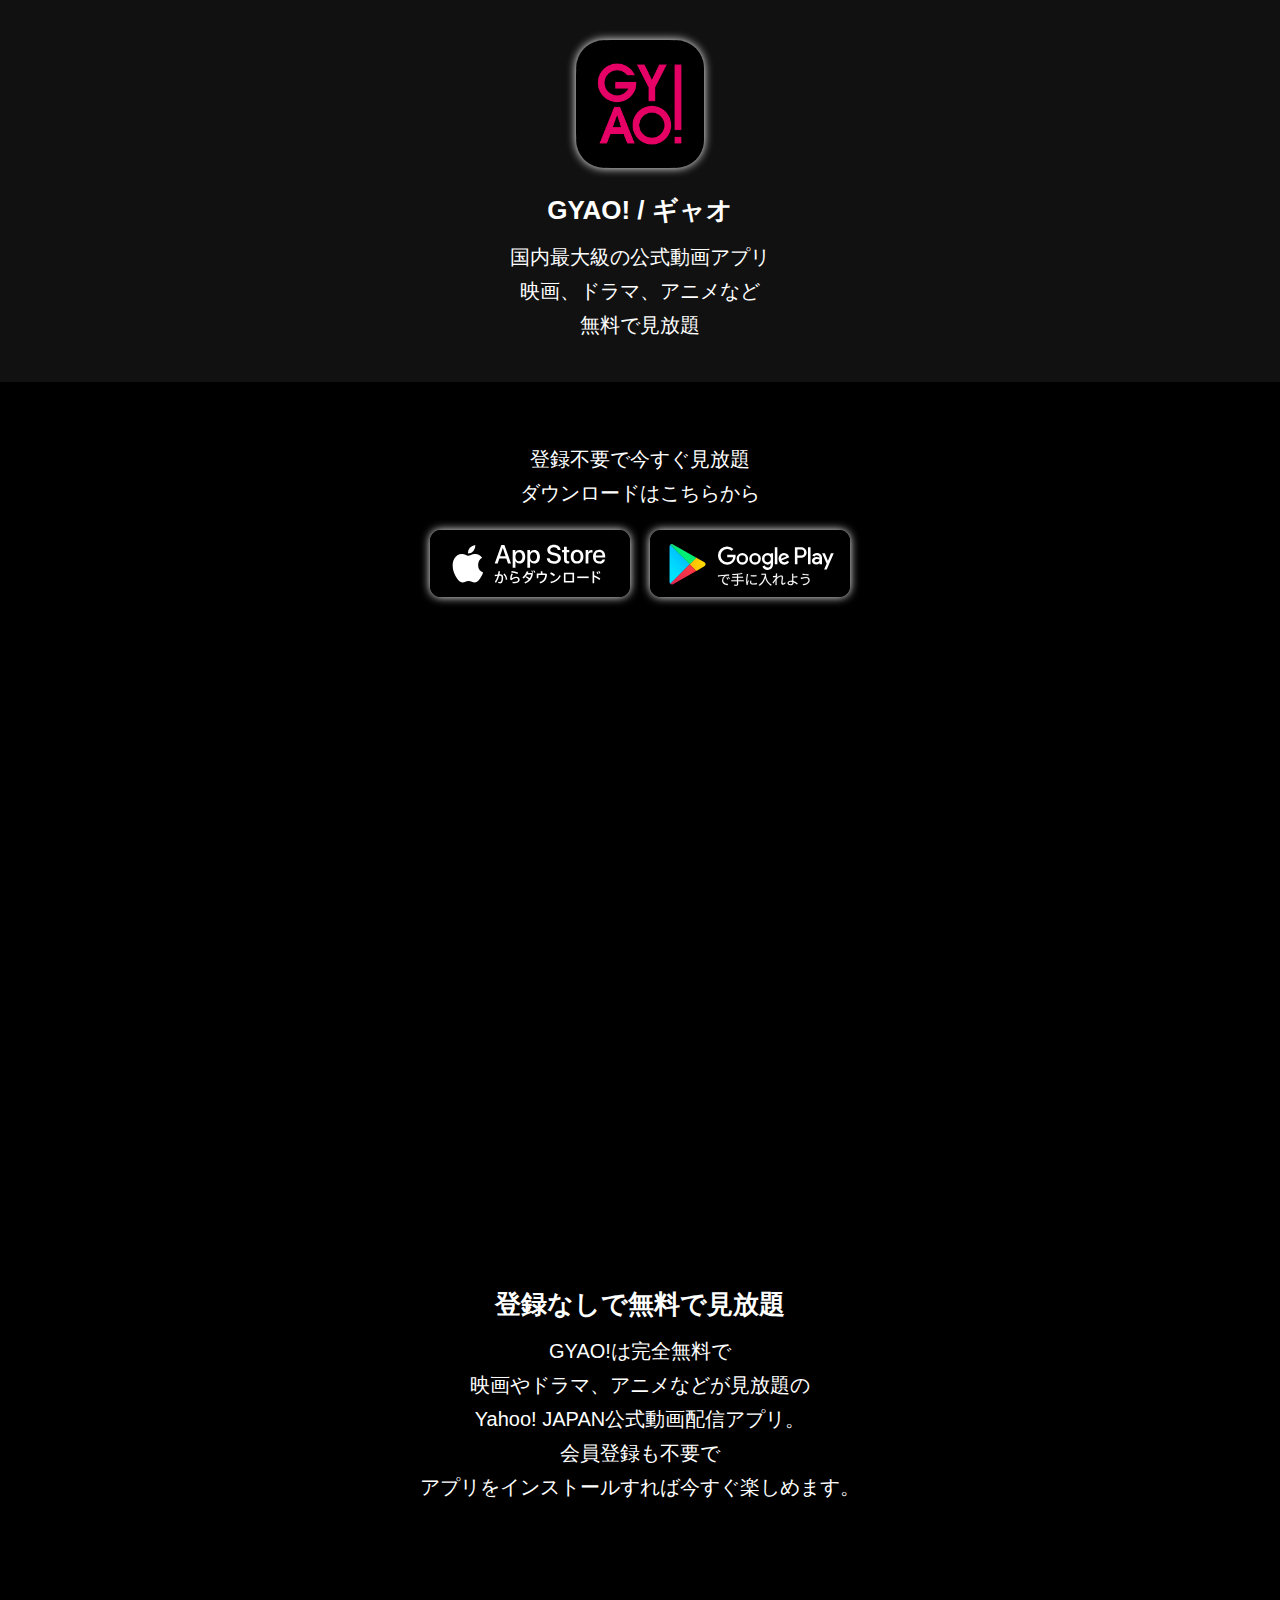
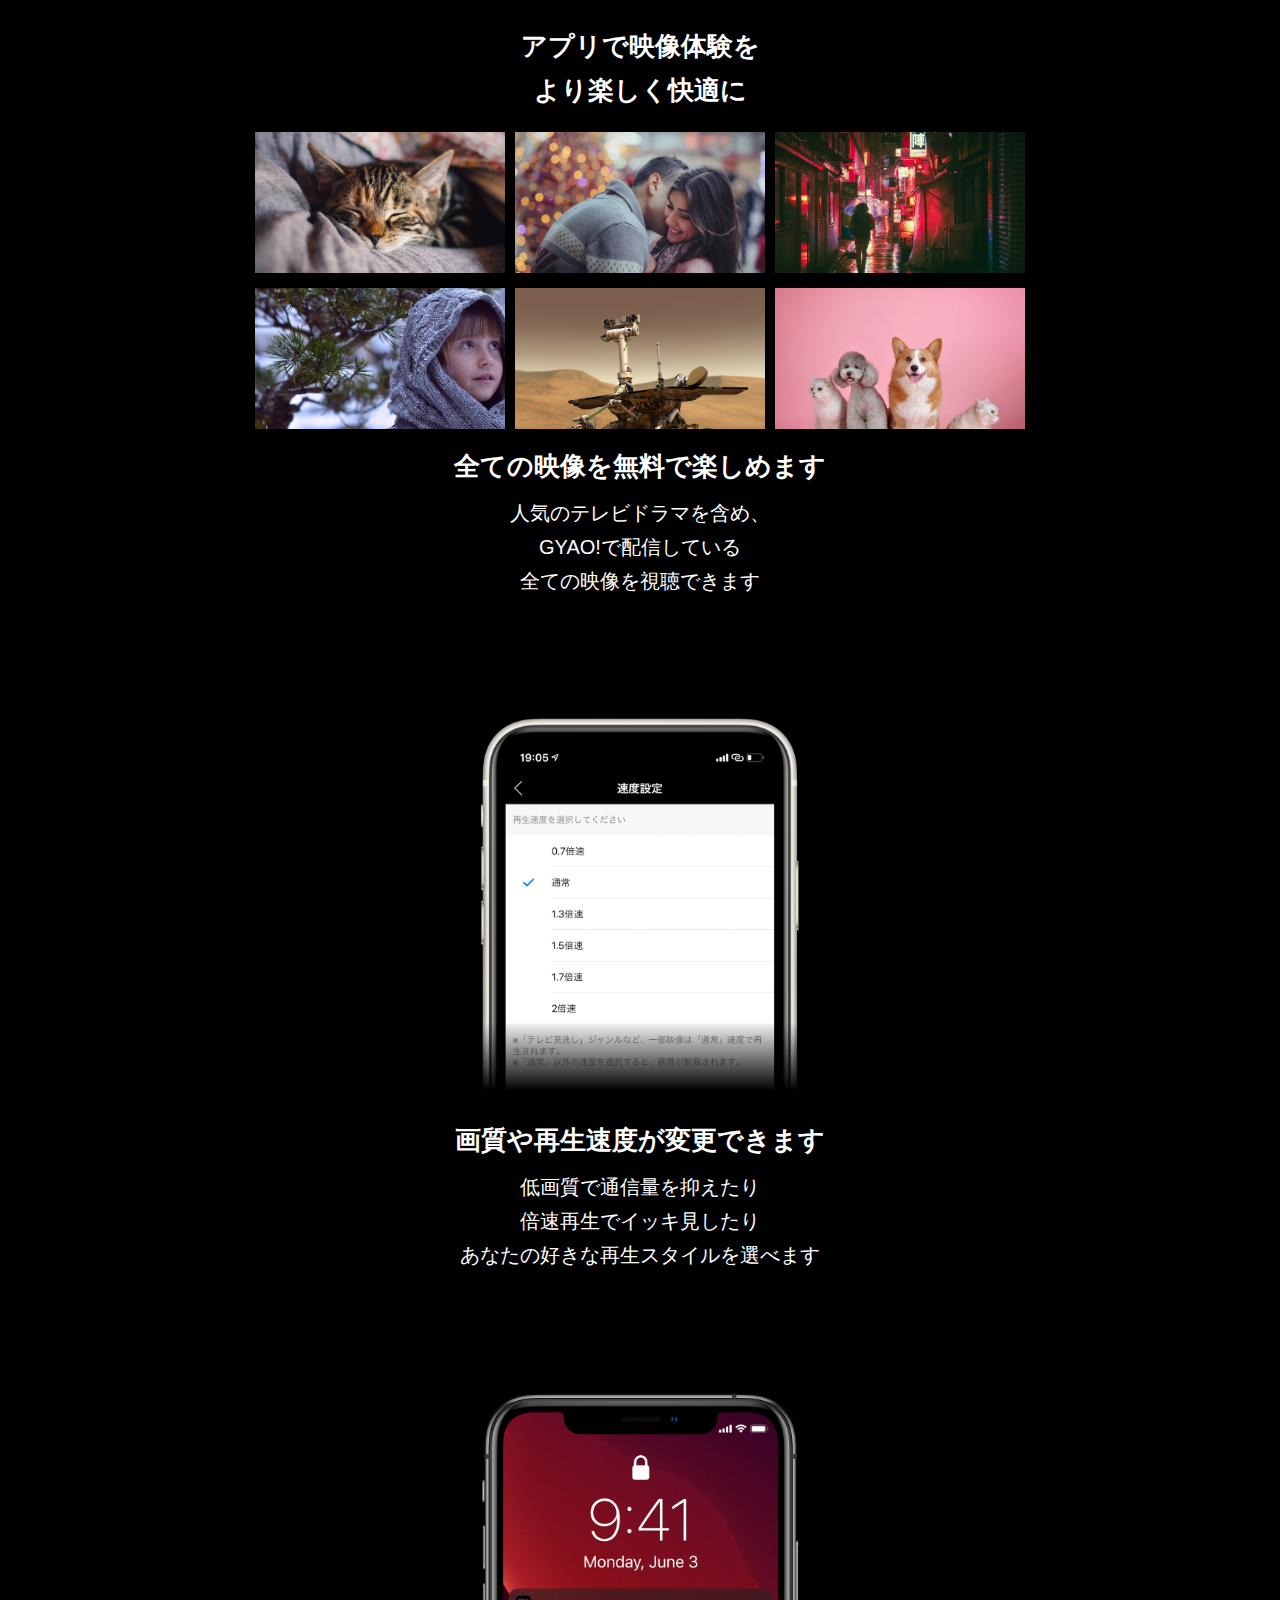
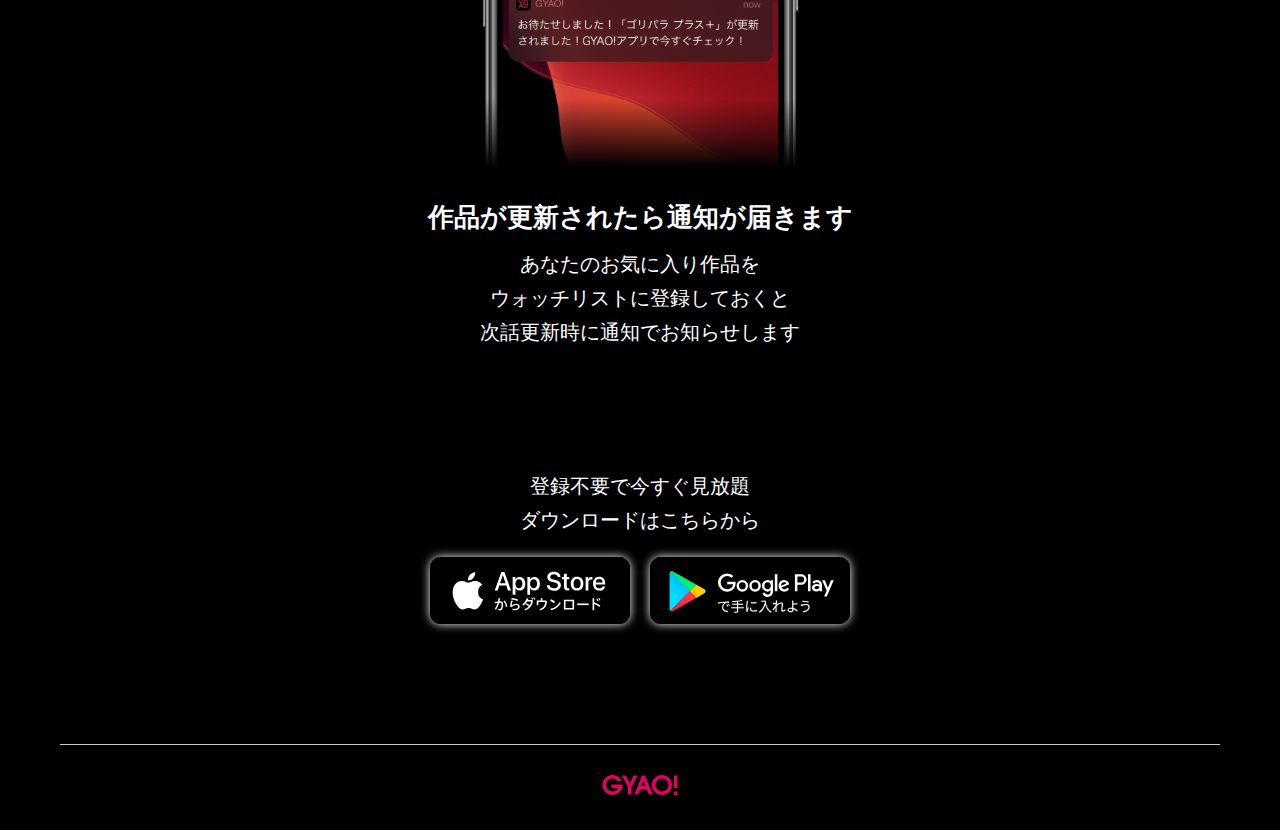
==== templete/index.html @ 12a13662 "ディレクトリの変更" ====
<!DOCTYPE html><html lang="ja"><head><title>GYAO! | 国内最大級の公式動画アプリ</title><meta charset=" utf-8"><meta name="viewport" content="width=device-width,initial-scale=1,shrink-to-fit=no"><meta name="format-detection" content="telephone=no"><meta name="description" content="完全無料で映画やドラマ、アニメ、テレビ番組などが見放題のYahoo! JAPAN公式動画配信アプリ。会員登録も不要でアプリをインストールすれば今すぐ楽しめます。"><link rel="icon" href="../../img/favicon.ico"><link rel="stylesheet" href="./lp-app.css"><link rel="stylesheet" href="../css/common.css"><script src="./lp-app.js"></script></head><body><div class="wrapper lp-app"><div class="main-visual"><a class="main-visual-appicon content-fade-in" href="https://gyao.yahoo.co.jp"><img src="../../img/gyao-app.png" alt="GYAO!アプリ"></a><div class="main-visiual-text"><p class="text-title">GYAO! / ギャオ</p><p class="text-sentence">国内最大級の公式動画アプリ<br>映画、ドラマ、アニメなど<br>無料で見放題</p></div></div><div class="main-content"><div class="section main-content-download"><div class="section-item"><p class="text-sentence">登録不要で今すぐ見放題<br>ダウンロードはこちらから</p></div><div class="section-item main-content-download-button content-fade-in"><a class="main-content-download-button-link" href="https://apps.apple.com/jp/app/gyao-%E3%82%AE%E3%83%A3%E3%82%AA/id288091002"><img src="../../img/button-appstore.svg" alt="AppStoreからダウンロード"></a><a class="main-content-download-button-link" href="https://play.google.com/store/apps/details?id=jp.co.yahoo.gyao.android.app&amp;hl=ja"><img src="../../img/button-playstore.svg" alt="Google Playで手に入れよう"></a></div></div><div class="section main-content-about-gyao"><div class="section-item main-content-about-gyao-image content-fade-in"><img src="../../img/device-gyao-top.png" alt="GYAO!のデバイス画像 - GYAO!TOP"></div><div class="section-item main-content-about-gyao-text"><p class="text-title">登録なしで無料で見放題</p><p class="text-sentence">GYAO!は完全無料で<br>映画やドラマ、アニメなどが見放題の<br>Yahoo! JAPAN公式動画配信アプリ。<br>会員登録も不要で<br>アプリをインストールすれば今すぐ楽しめます。</p></div></div><div class="section main-content-program-introduction"><div class="section-item"><p class="text-title">アプリで映像体験を<br>より楽しく快適に</p></div><div class="sectin-item main-content-program-introduction-images content-fade-in"><div class="main-content-program-introduction-image thumbnail1"></div><div class="main-content-program-introduction-image thumbnail2"></div><div class="main-content-program-introduction-image thumbnail3"></div><div class="main-content-program-introduction-image thumbnail4"></div><div class="main-content-program-introduction-image thumbnail5"></div><div class="main-content-program-introduction-image thumbnail6"></div></div><div class="section-item"><p class="text-title">全ての映像を無料で楽しめます</p><p class="text-sentence">人気のテレビドラマを含め、<br>GYAO!で配信している<br>全ての映像を視聴できます</p></div></div><div class="section main-content-app-function-introduction"><div class="section-item main-content-app-function-introduction-image content-fade-in"><img src="../../img/device-gyao-playspeed.png" alt="GYAO!のデバイス画像 - 再生速度変更"></div><div class="section-item"><div class="text-title">画質や再生速度が変更できます</div><div class="text-sentence">低画質で通信量を抑えたり<br>倍速再生でイッキ見したり<br>あなたの好きな再生スタイルを選べます</div></div></div><div class="section main-content-app-function-introduction"><div class="section-item main-content-app-function-introduction-image content-fade-in"><img src="../../img/device-gyao-notice.png" alt="GYAO!のデバイス画像 - 通知"></div><div class="section-item main-content-app-function-introduction-text"><div class="text-title">作品が更新されたら通知が届きます</div><div class="text-sentence">あなたのお気に入り作品を<br>ウォッチリストに登録しておくと<br>次話更新時に通知でお知らせします</div></div></div><div class="section main-content-download"><div class="section-item"><p class="text-sentence">登録不要で今すぐ見放題<br>ダウンロードはこちらから</p></div><div class="section-item main-content-download-button content-fade-in"><a class="main-content-download-button-link" href="https://apps.apple.com/jp/app/gyao-%E3%82%AE%E3%83%A3%E3%82%AA/id288091002"><img src="../../img/button-appstore.svg" alt="AppStoreからダウンロード"></a><a class="main-content-download-button-link" href="https://play.google.com/store/apps/details?id=jp.co.yahoo.gyao.android.app&amp;hl=ja"><img src="../../img/button-playstore.svg" alt="Google Playで手に入れよう"></a></div></div></div><footer class="section footer"><a class="footer-link" href="https://gyao.yahoo.co.jp"><img src="../../img/gyao-logo.svg" alt="GYAO!"></a></footer></div></body></html>
---- templete/lp-app.css ----
html, body, div, p, a {
  color: #fff;
  font-size: 10px;
  margin: 0;
  padding: 0;
  font-family: Helvetica Neue,Roboto,Ubuntu,Segoe UI,Noto Sans JP,HiraginoGYSans,Hiragino Kaku Gothic ProN,Meiryo,sans-serif;
  line-height: 1.7;
  text-align: center;
  position: relative;
  display: block;
}

img {
  width: 100%;
  height: auto;
  display: inline-block;
}

.lp-app {
  background-color: black;
}

.lp-app .section {
  margin: auto 20px 60px;
}

@media screen and (min-width: 768px) {
  .lp-app .section {
    margin: auto 60px 120px;
  }
}

.lp-app .section-item {
  margin-bottom: 20px;
}

.lp-app .text-title {
  font-size: 2rem;
  font-weight: bold;
  margin-bottom: 8px;
}

@media screen and (min-width: 768px) {
  .lp-app .text-title {
    font-size: 2.6rem;
  }
}

.lp-app .text-sentence {
  font-size: 1.6rem;
}

@media screen and (min-width: 768px) {
  .lp-app .text-sentence {
    font-size: 2rem;
  }
}

@-webkit-keyframes fade-in {
  0% {
    opacity: 0;
  }
  100% {
    opacity: 1;
  }
}

@keyframes fade-in {
  0% {
    opacity: 0;
  }
  100% {
    opacity: 1;
  }
}

.lp-app .is-show {
  -webkit-animation: fade-in 3s forwards;
          animation: fade-in 3s forwards;
}

.lp-app header {
  padding: 15px;
}

.lp-app .header-link {
  width: 76px;
  line-height: 0;
}

.lp-app .main-visual {
  padding: 40px 20px;
  background-color: #111;
  margin-bottom: 30px;
}

@media screen and (min-width: 768px) {
  .lp-app .main-visual {
    margin-bottom: 120px;
  }
}

@media screen and (min-width: 768px) {
  .lp-app .main-visual {
    margin-bottom: 60px;
  }
}

.lp-app .main-visual-appicon {
  margin: 0 auto 20px;
  -webkit-box-shadow: 0px 0px 10px 0px white;
          box-shadow: 0px 0px 10px 0px white;
  border-radius: 22%;
  line-height: 0;
  display: inline-block;
  width: 30vw;
}

@media screen and (min-width: 768px) {
  .lp-app .main-visual-appicon {
    width: 25vw;
  }
}

@media screen and (min-width: 1025px) {
  .lp-app .main-visual-appicon {
    width: 10vw;
  }
}

.lp-app .main-content-download-button {
  display: -webkit-box;
  display: -ms-flexbox;
  display: flex;
  -webkit-box-pack: center;
      -ms-flex-pack: center;
          justify-content: center;
}

.lp-app .main-content-download-button-link {
  width: 120px;
  -webkit-box-shadow: 0px 0px 10px 0px white;
          box-shadow: 0px 0px 10px 0px white;
  border-radius: 7px;
  line-height: 0;
}

@media screen and (min-width: 768px) {
  .lp-app .main-content-download-button-link {
    width: 200px;
    border-radius: 11px;
  }
}

.lp-app .main-content-download-button-link:first-child {
  margin-right: 20px;
}

.lp-app .main-content-about-gyao-image {
  opacity: 0;
  width: 180px;
  margin-left: auto;
  margin-right: auto;
}

@media screen and (min-width: 768px) {
  .lp-app .main-content-about-gyao-image {
    width: 280px;
  }
}

.lp-app .main-content-program-introduction-images {
  margin: auto;
}

@media screen and (min-width: 1025px) {
  .lp-app .main-content-program-introduction-images {
    max-width: 780px;
  }
}

.lp-app .main-content-program-introduction-image {
  width: 40vw;
  height: 22.5vw;
  margin-bottom: 10px;
  background-size: cover;
  background-repeat: no-repeat;
  display: inline-block;
}

.lp-app .main-content-program-introduction-image:nth-child(odd) {
  margin-right: 10px;
}

@media screen and (min-width: 1025px) {
  .lp-app .main-content-program-introduction-image {
    width: 250px;
    height: 140.625px;
    margin-right: 10px;
  }
  .lp-app .main-content-program-introduction-image:nth-child(3), .lp-app .main-content-program-introduction-image:nth-child(6) {
    margin-right: 0;
  }
}

.lp-app .thumbnail1 {
  background-image: url("../../img/thumbnails/program-thumbnail-1.jpg");
}

.lp-app .thumbnail2 {
  background-image: url("../../img/thumbnails/program-thumbnail-2.jpg");
}

.lp-app .thumbnail3 {
  background-image: url("../../img/thumbnails/program-thumbnail-3.jpg");
}

.lp-app .thumbnail4 {
  background-image: url("../../img/thumbnails/program-thumbnail-4.jpg");
}

.lp-app .thumbnail5 {
  background-image: url("../../img/thumbnails/program-thumbnail-5.jpg");
}

.lp-app .thumbnail6 {
  background-image: url("../../img/thumbnails/program-thumbnail-6.jpg");
}

.lp-app .main-content-app-function-introduction-image {
  margin-left: auto;
  margin-right: auto;
  width: 50vw;
}

@media screen and (min-width: 768px) {
  .lp-app .main-content-app-function-introduction-image {
    width: 40vw;
  }
}

@media screen and (min-width: 1025px) {
  .lp-app .main-content-app-function-introduction-image {
    width: 25vw;
  }
}

.lp-app .main-content-app-function-introduction-image:after {
  content: '';
  width: 100%;
  height: 100%;
  position: absolute;
  background: -webkit-gradient(linear, left top, left bottom, color-stop(80%, rgba(0, 0, 0, 0)), color-stop(98%, black));
  background: linear-gradient(rgba(0, 0, 0, 0) 80%, black 98%);
  top: 0;
  left: 0;
}

.lp-app footer.footer {
  border-top: solid 1px rgba(255, 255, 255, 0.8);
  padding: 30px 0;
  margin-bottom: 0;
}

.lp-app .footer-link {
  display: inline-block;
}
/*# sourceMappingURL=lp-app.css.map */
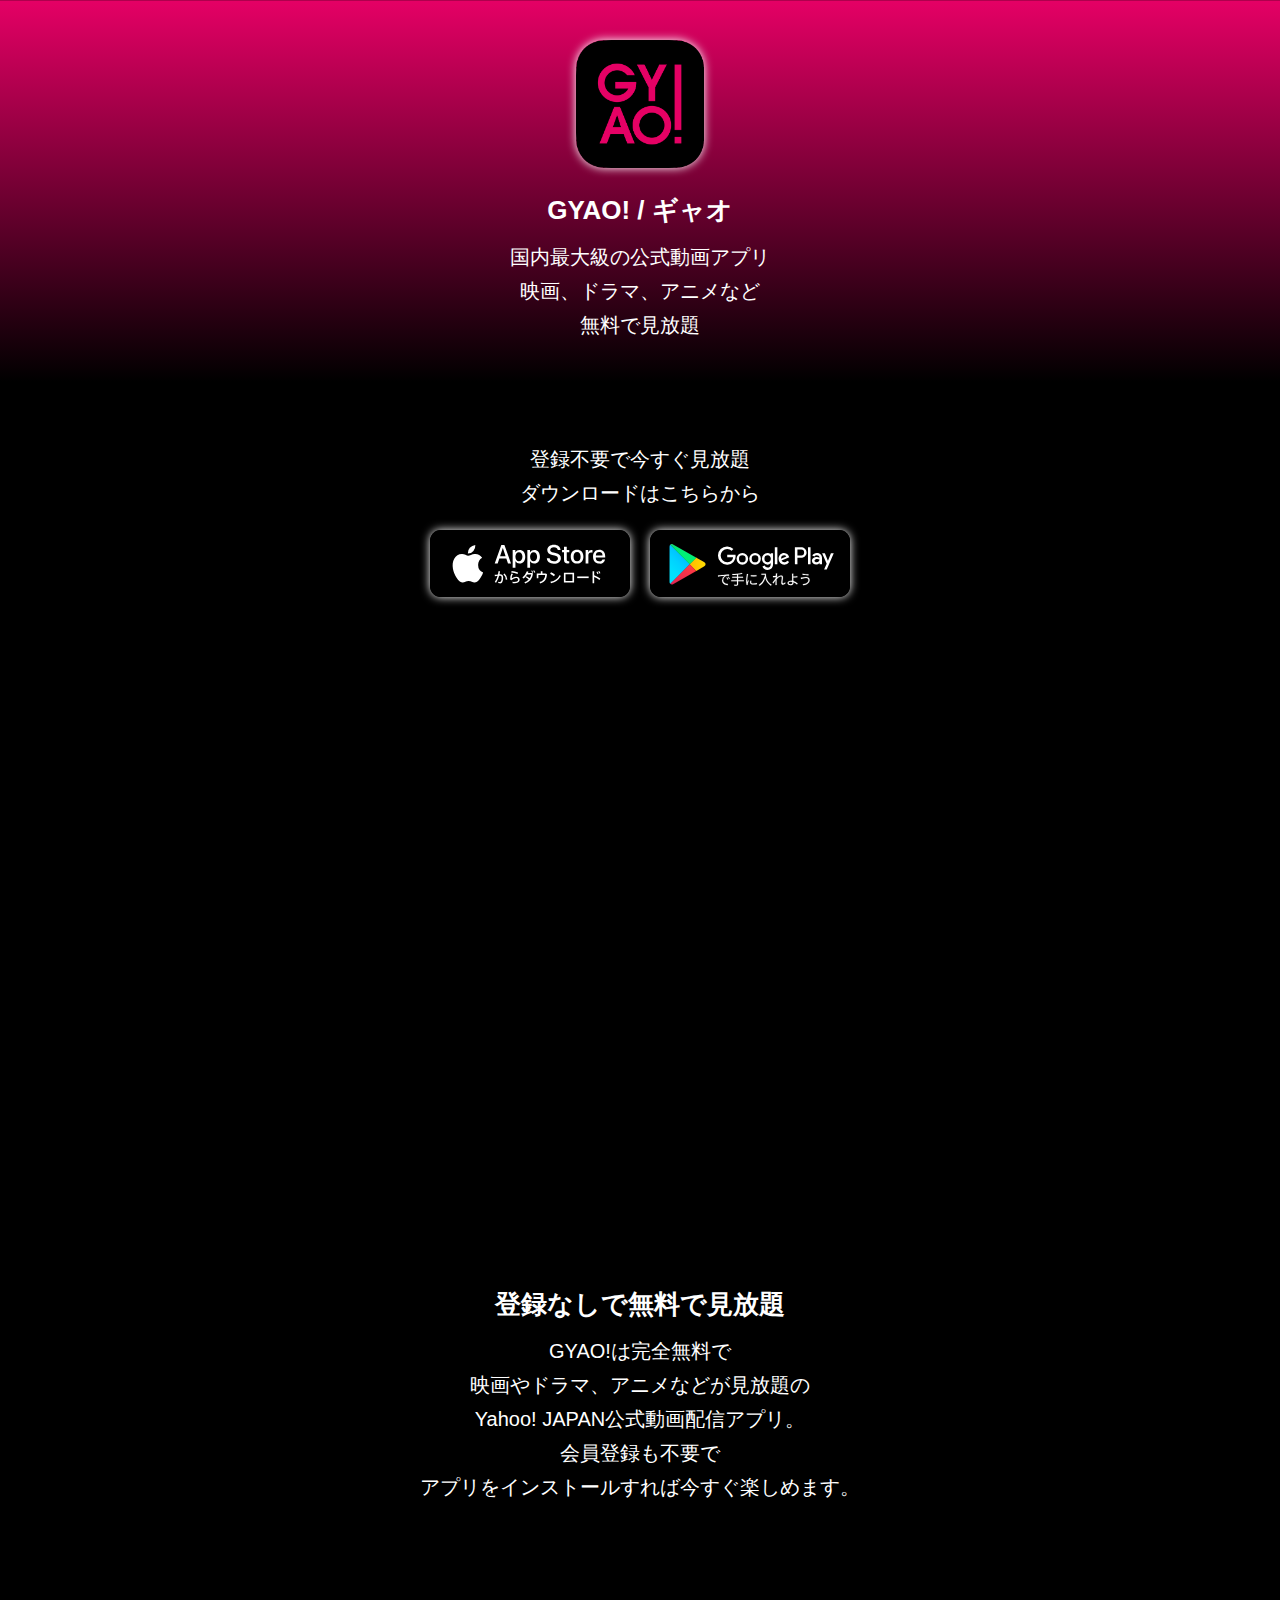
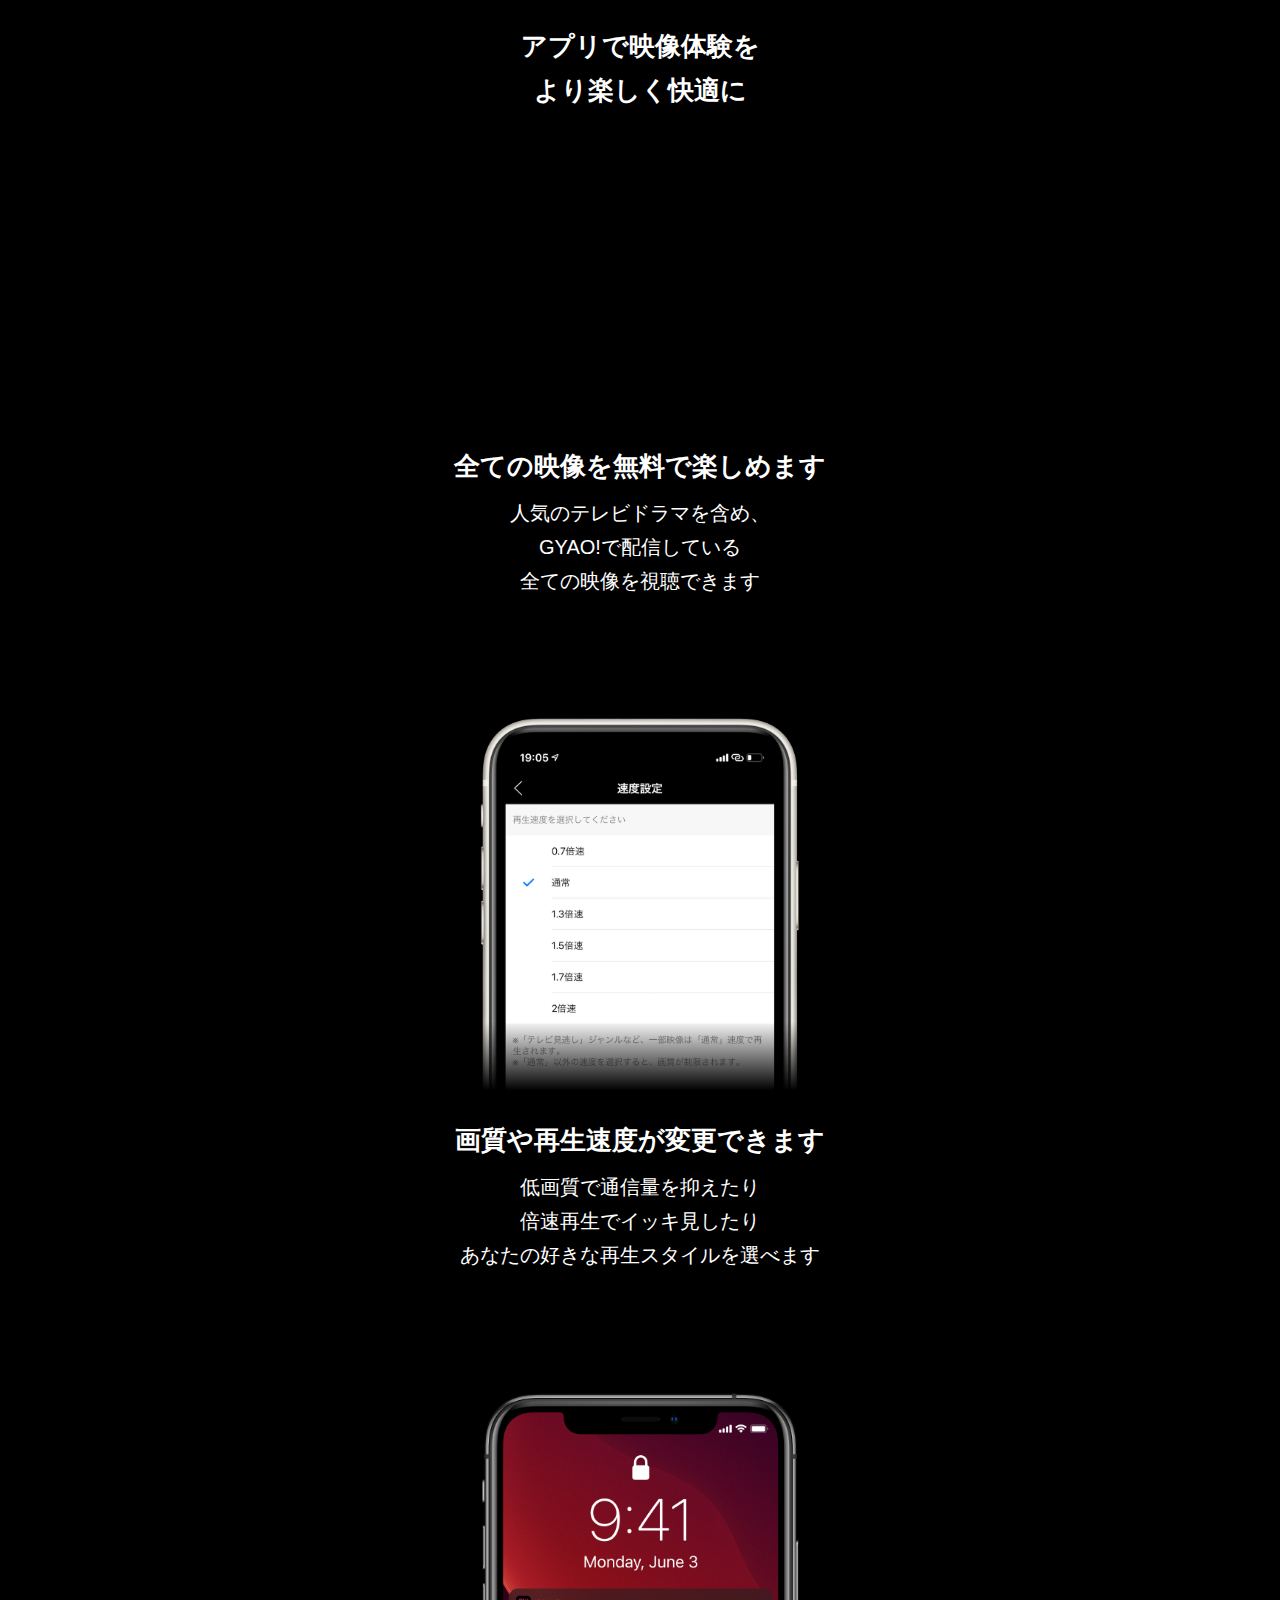
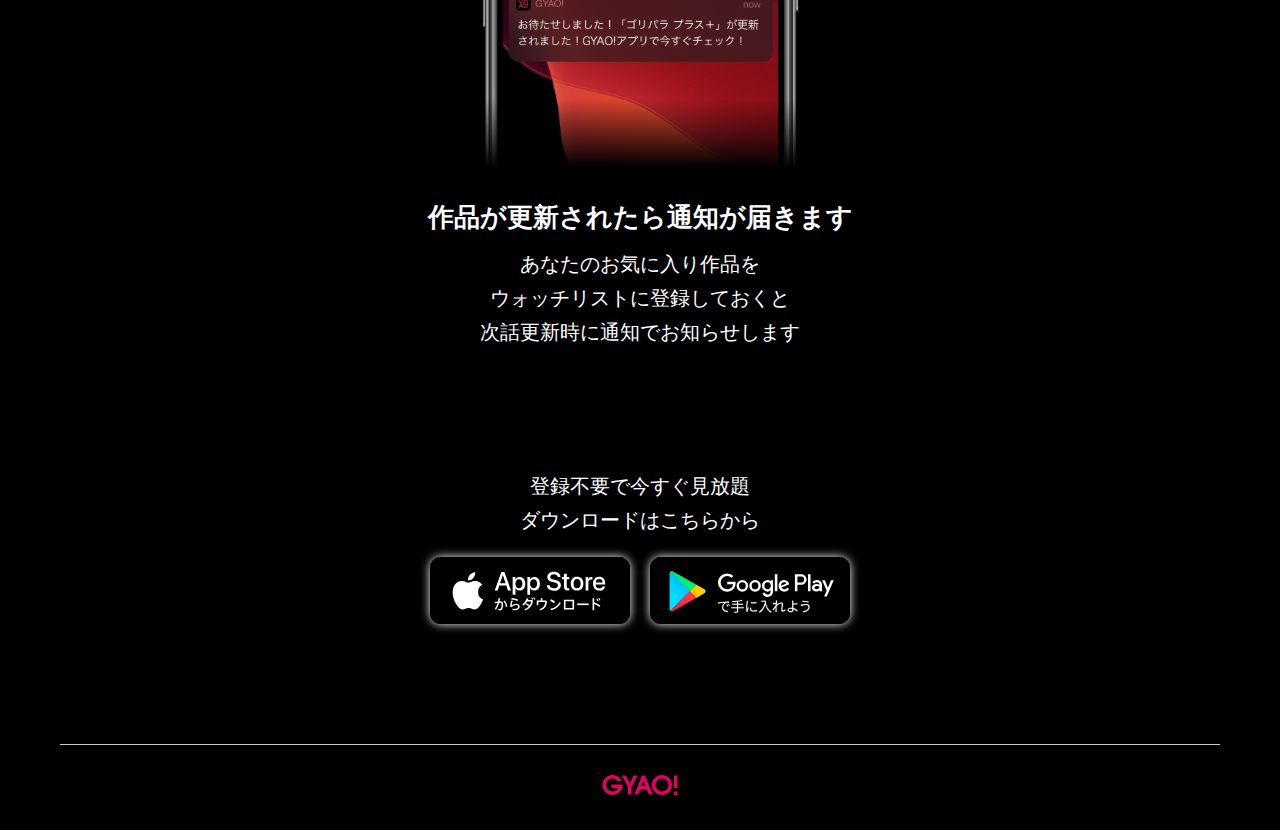
==== commit c710d393: "asyncの追加" ====
--- a/templete/index.html
+++ b/templete/index.html
@@ -1 +1 @@
-<!DOCTYPE html><html lang="ja"><head><title>GYAO! | 国内最大級の公式動画アプリ</title><meta charset=" utf-8"><meta name="viewport" content="width=device-width,initial-scale=1,shrink-to-fit=no"><meta name="format-detection" content="telephone=no"><meta name="description" content="完全無料で映画やドラマ、アニメ、テレビ番組などが見放題のYahoo! JAPAN公式動画配信アプリ。会員登録も不要でアプリをインストールすれば今すぐ楽しめます。"><link rel="icon" href="../../img/favicon.ico"><link rel="stylesheet" href="./lp-app.css"><link rel="stylesheet" href="../css/common.css"><script src="./lp-app.js"></script></head><body><div class="wrapper lp-app"><div class="main-visual"><a class="main-visual-appicon content-fade-in" href="https://gyao.yahoo.co.jp"><img src="../../img/gyao-app.png" alt="GYAO!アプリ"></a><div class="main-visiual-text"><p class="text-title">GYAO! / ギャオ</p><p class="text-sentence">国内最大級の公式動画アプリ<br>映画、ドラマ、アニメなど<br>無料で見放題</p></div></div><div class="main-content"><div class="section main-content-download"><div class="section-item"><p class="text-sentence">登録不要で今すぐ見放題<br>ダウンロードはこちらから</p></div><div class="section-item main-content-download-button content-fade-in"><a class="main-content-download-button-link" href="https://apps.apple.com/jp/app/gyao-%E3%82%AE%E3%83%A3%E3%82%AA/id288091002"><img src="../../img/button-appstore.svg" alt="AppStoreからダウンロード"></a><a class="main-content-download-button-link" href="https://play.google.com/store/apps/details?id=jp.co.yahoo.gyao.android.app&amp;hl=ja"><img src="../../img/button-playstore.svg" alt="Google Playで手に入れよう"></a></div></div><div class="section main-content-about-gyao"><div class="section-item main-content-about-gyao-image content-fade-in"><img src="../../img/device-gyao-top.png" alt="GYAO!のデバイス画像 - GYAO!TOP"></div><div class="section-item main-content-about-gyao-text"><p class="text-title">登録なしで無料で見放題</p><p class="text-sentence">GYAO!は完全無料で<br>映画やドラマ、アニメなどが見放題の<br>Yahoo! JAPAN公式動画配信アプリ。<br>会員登録も不要で<br>アプリをインストールすれば今すぐ楽しめます。</p></div></div><div class="section main-content-program-introduction"><div class="section-item"><p class="text-title">アプリで映像体験を<br>より楽しく快適に</p></div><div class="sectin-item main-content-program-introduction-images content-fade-in"><div class="main-content-program-introduction-image thumbnail1"></div><div class="main-content-program-introduction-image thumbnail2"></div><div class="main-content-program-introduction-image thumbnail3"></div><div class="main-content-program-introduction-image thumbnail4"></div><div class="main-content-program-introduction-image thumbnail5"></div><div class="main-content-program-introduction-image thumbnail6"></div></div><div class="section-item"><p class="text-title">全ての映像を無料で楽しめます</p><p class="text-sentence">人気のテレビドラマを含め、<br>GYAO!で配信している<br>全ての映像を視聴できます</p></div></div><div class="section main-content-app-function-introduction"><div class="section-item main-content-app-function-introduction-image content-fade-in"><img src="../../img/device-gyao-playspeed.png" alt="GYAO!のデバイス画像 - 再生速度変更"></div><div class="section-item"><div class="text-title">画質や再生速度が変更できます</div><div class="text-sentence">低画質で通信量を抑えたり<br>倍速再生でイッキ見したり<br>あなたの好きな再生スタイルを選べます</div></div></div><div class="section main-content-app-function-introduction"><div class="section-item main-content-app-function-introduction-image content-fade-in"><img src="../../img/device-gyao-notice.png" alt="GYAO!のデバイス画像 - 通知"></div><div class="section-item main-content-app-function-introduction-text"><div class="text-title">作品が更新されたら通知が届きます</div><div class="text-sentence">あなたのお気に入り作品を<br>ウォッチリストに登録しておくと<br>次話更新時に通知でお知らせします</div></div></div><div class="section main-content-download"><div class="section-item"><p class="text-sentence">登録不要で今すぐ見放題<br>ダウンロードはこちらから</p></div><div class="section-item main-content-download-button content-fade-in"><a class="main-content-download-button-link" href="https://apps.apple.com/jp/app/gyao-%E3%82%AE%E3%83%A3%E3%82%AA/id288091002"><img src="../../img/button-appstore.svg" alt="AppStoreからダウンロード"></a><a class="main-content-download-button-link" href="https://play.google.com/store/apps/details?id=jp.co.yahoo.gyao.android.app&amp;hl=ja"><img src="../../img/button-playstore.svg" alt="Google Playで手に入れよう"></a></div></div></div><footer class="section footer"><a class="footer-link" href="https://gyao.yahoo.co.jp"><img src="../../img/gyao-logo.svg" alt="GYAO!"></a></footer></div></body></html>+<!DOCTYPE html><html lang="ja"><head><title>GYAO! | 国内最大級の公式動画アプリ</title><meta charset=" utf-8"><meta name="viewport" content="width=device-width,initial-scale=1,shrink-to-fit=no"><meta name="format-detection" content="telephone=no"><meta name="description" content="完全無料で映画やドラマ、アニメ、テレビ番組などが見放題のYahoo! JAPAN公式動画配信アプリ。会員登録も不要でアプリをインストールすれば今すぐ楽しめます。"><link rel="icon" href="../img/favicon.ico"><link rel="stylesheet" href="./lp-app.css"><script src="./lp-app.js" async></script></head><body><div class="wrapper lp-app"><div class="main-visual"><a class="main-visual-appicon content-fade-in" href="https://gyao.yahoo.co.jp"><img src="../img/gyao-app.png" alt="GYAO!アプリ"></a><div class="main-visiual-text"><p class="text-title">GYAO! / ギャオ</p><p class="text-sentence">国内最大級の公式動画アプリ<br>映画、ドラマ、アニメなど<br>無料で見放題</p></div></div><div class="main-content"><div class="section main-content-download"><div class="section-item"><p class="text-sentence">登録不要で今すぐ見放題<br>ダウンロードはこちらから</p></div><div class="section-item main-content-download-button content-fade-in"><a class="main-content-download-button-link" href="https://apps.apple.com/jp/app/gyao-%E3%82%AE%E3%83%A3%E3%82%AA/id288091002"><img src="../img/button-appstore.svg" alt="AppStoreからダウンロード"></a><a class="main-content-download-button-link" href="https://play.google.com/store/apps/details?id=jp.co.yahoo.gyao.android.app&amp;hl=ja"><img src="../img/button-playstore.svg" alt="Google Playで手に入れよう"></a></div></div><div class="section main-content-about-gyao"><div class="section-item main-content-about-gyao-image content-fade-in"><img src="../img/device-gyao-top.png" alt="GYAO!のデバイス画像 - GYAO!TOP"></div><div class="section-item main-content-about-gyao-text"><p class="text-title">登録なしで無料で見放題</p><p class="text-sentence">GYAO!は完全無料で<br>映画やドラマ、アニメなどが見放題の<br>Yahoo! JAPAN公式動画配信アプリ。<br>会員登録も不要で<br>アプリをインストールすれば今すぐ楽しめます。</p></div></div><div class="section main-content-program-introduction"><div class="section-item"><p class="text-title">アプリで映像体験を<br>より楽しく快適に</p></div><div class="sectin-item main-content-program-introduction-images content-fade-in"><div class="main-content-program-introduction-image thumbnail1"></div><div class="main-content-program-introduction-image thumbnail2"></div><div class="main-content-program-introduction-image thumbnail3"></div><div class="main-content-program-introduction-image thumbnail4"></div><div class="main-content-program-introduction-image thumbnail5"></div><div class="main-content-program-introduction-image thumbnail6"></div></div><div class="section-item"><p class="text-title">全ての映像を無料で楽しめます</p><p class="text-sentence">人気のテレビドラマを含め、<br>GYAO!で配信している<br>全ての映像を視聴できます</p></div></div><div class="section main-content-app-function-introduction"><div class="section-item main-content-app-function-introduction-image content-fade-in"><img src="../img/device-gyao-playspeed.png" alt="GYAO!のデバイス画像 - 再生速度変更"></div><div class="section-item"><div class="text-title">画質や再生速度が変更できます</div><div class="text-sentence">低画質で通信量を抑えたり<br>倍速再生でイッキ見したり<br>あなたの好きな再生スタイルを選べます</div></div></div><div class="section main-content-app-function-introduction"><div class="section-item main-content-app-function-introduction-image content-fade-in"><img src="../img/device-gyao-notice.png" alt="GYAO!のデバイス画像 - 通知"></div><div class="section-item main-content-app-function-introduction-text"><div class="text-title">作品が更新されたら通知が届きます</div><div class="text-sentence">あなたのお気に入り作品を<br>ウォッチリストに登録しておくと<br>次話更新時に通知でお知らせします</div></div></div><div class="section main-content-download"><div class="section-item"><p class="text-sentence">登録不要で今すぐ見放題<br>ダウンロードはこちらから</p></div><div class="section-item main-content-download-button content-fade-in"><a class="main-content-download-button-link" href="https://apps.apple.com/jp/app/gyao-%E3%82%AE%E3%83%A3%E3%82%AA/id288091002"><img src="../img/button-appstore.svg" alt="AppStoreからダウンロード"></a><a class="main-content-download-button-link" href="https://play.google.com/store/apps/details?id=jp.co.yahoo.gyao.android.app&amp;hl=ja"><img src="../img/button-playstore.svg" alt="Google Playで手に入れよう"></a></div></div></div><footer class="section footer"><a class="footer-link" href="https://gyao.yahoo.co.jp"><img src="../img/gyao-logo.svg" alt="GYAO!"></a></footer></div></body></html>--- a/templete/lp-app.css
+++ b/templete/lp-app.css
@@ -20,78 +20,17 @@
   background-color: black;
 }
 
-.lp-app .section {
-  margin: auto 20px 60px;
-}
-
-@media screen and (min-width: 768px) {
-  .lp-app .section {
-    margin: auto 60px 120px;
-  }
-}
-
-.lp-app .section-item {
-  margin-bottom: 20px;
-}
-
-.lp-app .text-title {
-  font-size: 2rem;
-  font-weight: bold;
-  margin-bottom: 8px;
-}
-
-@media screen and (min-width: 768px) {
-  .lp-app .text-title {
-    font-size: 2.6rem;
-  }
-}
-
-.lp-app .text-sentence {
-  font-size: 1.6rem;
-}
-
-@media screen and (min-width: 768px) {
-  .lp-app .text-sentence {
-    font-size: 2rem;
-  }
-}
-
-@-webkit-keyframes fade-in {
-  0% {
-    opacity: 0;
-  }
-  100% {
-    opacity: 1;
-  }
-}
-
-@keyframes fade-in {
-  0% {
-    opacity: 0;
-  }
-  100% {
-    opacity: 1;
-  }
-}
-
-.lp-app .is-show {
-  -webkit-animation: fade-in 3s forwards;
-          animation: fade-in 3s forwards;
-}
-
-.lp-app header {
-  padding: 15px;
-}
-
-.lp-app .header-link {
-  width: 76px;
-  line-height: 0;
-}
-
 .lp-app .main-visual {
+  background: -webkit-gradient(linear, left top, left bottom, from(#e50065), to(#000)) center/cover;
+  background: linear-gradient(#e50065, #000) center/cover;
   padding: 40px 20px;
-  background-color: #111;
   margin-bottom: 30px;
+}
+
+@media screen and (min-width: 1024px) {
+  .lp-app .main-visual {
+    background-size: contain;
+  }
 }
 
 @media screen and (min-width: 768px) {
@@ -126,6 +65,74 @@
   .lp-app .main-visual-appicon {
     width: 10vw;
   }
+}
+
+.lp-app .section {
+  margin: auto 20px 60px;
+}
+
+@media screen and (min-width: 768px) {
+  .lp-app .section {
+    margin: auto 60px 120px;
+  }
+}
+
+.lp-app .section-item {
+  margin-bottom: 20px;
+}
+
+.lp-app .text-title {
+  font-size: 2rem;
+  font-weight: bold;
+  margin-bottom: 8px;
+}
+
+@media screen and (min-width: 768px) {
+  .lp-app .text-title {
+    font-size: 2.6rem;
+  }
+}
+
+.lp-app .text-sentence {
+  font-size: 1.6rem;
+}
+
+@media screen and (min-width: 768px) {
+  .lp-app .text-sentence {
+    font-size: 2rem;
+  }
+}
+
+@-webkit-keyframes fade-in {
+  0% {
+    opacity: 0;
+  }
+  100% {
+    opacity: 1;
+  }
+}
+
+@keyframes fade-in {
+  0% {
+    opacity: 0;
+  }
+  100% {
+    opacity: 1;
+  }
+}
+
+.lp-app .is-show {
+  -webkit-animation: fade-in 3s forwards;
+          animation: fade-in 3s forwards;
+}
+
+.lp-app header {
+  padding: 15px;
+}
+
+.lp-app .header-link {
+  width: 76px;
+  line-height: 0;
 }
 
 .lp-app .main-content-download-button {
@@ -204,27 +211,27 @@
 }
 
 .lp-app .thumbnail1 {
-  background-image: url("../../img/thumbnails/program-thumbnail-1.jpg");
+  background-image: url("../img/program-thumbnail-1.jpg");
 }
 
 .lp-app .thumbnail2 {
-  background-image: url("../../img/thumbnails/program-thumbnail-2.jpg");
+  background-image: url("../img/program-thumbnail-2.jpg");
 }
 
 .lp-app .thumbnail3 {
-  background-image: url("../../img/thumbnails/program-thumbnail-3.jpg");
+  background-image: url("../img/program-thumbnail-3.jpg");
 }
 
 .lp-app .thumbnail4 {
-  background-image: url("../../img/thumbnails/program-thumbnail-4.jpg");
+  background-image: url("../img/program-thumbnail-4.jpg");
 }
 
 .lp-app .thumbnail5 {
-  background-image: url("../../img/thumbnails/program-thumbnail-5.jpg");
+  background-image: url("../img/program-thumbnail-5.jpg");
 }
 
 .lp-app .thumbnail6 {
-  background-image: url("../../img/thumbnails/program-thumbnail-6.jpg");
+  background-image: url("../img/program-thumbnail-6.jpg");
 }
 
 .lp-app .main-content-app-function-introduction-image {
